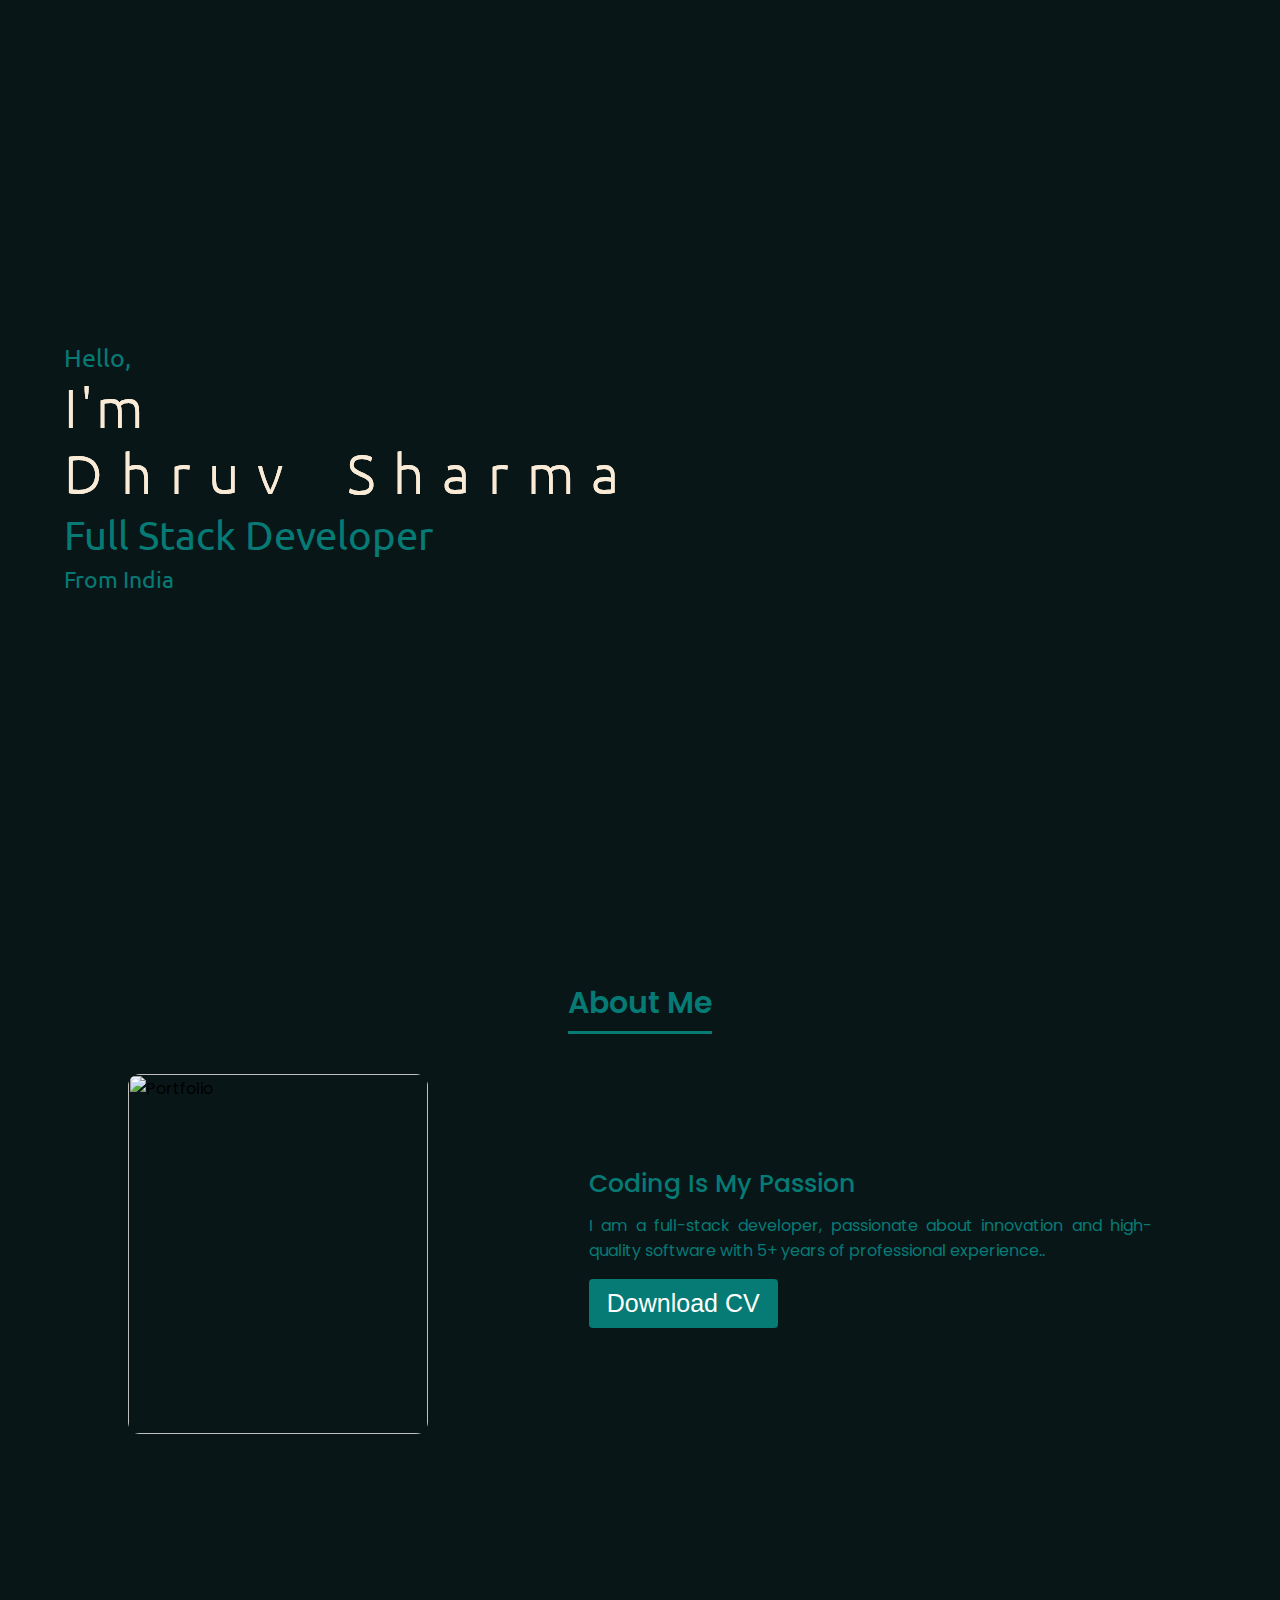
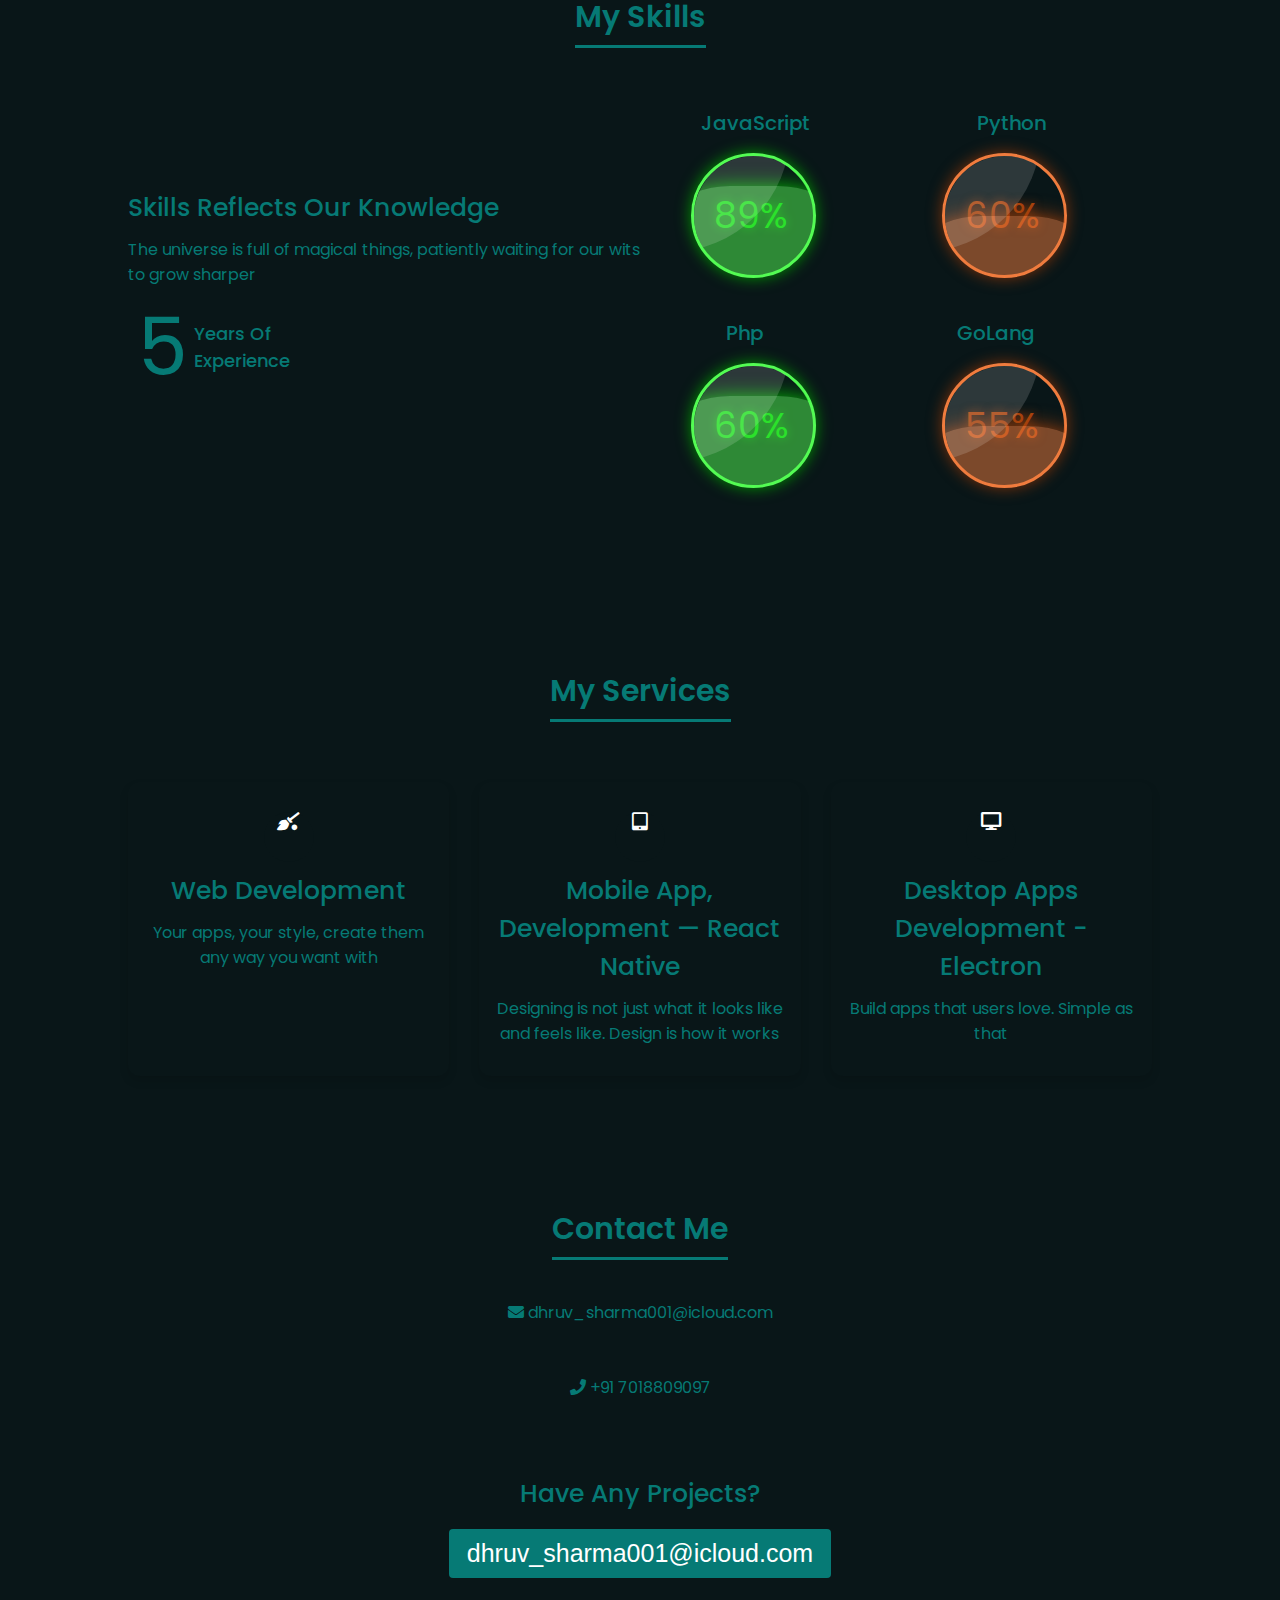
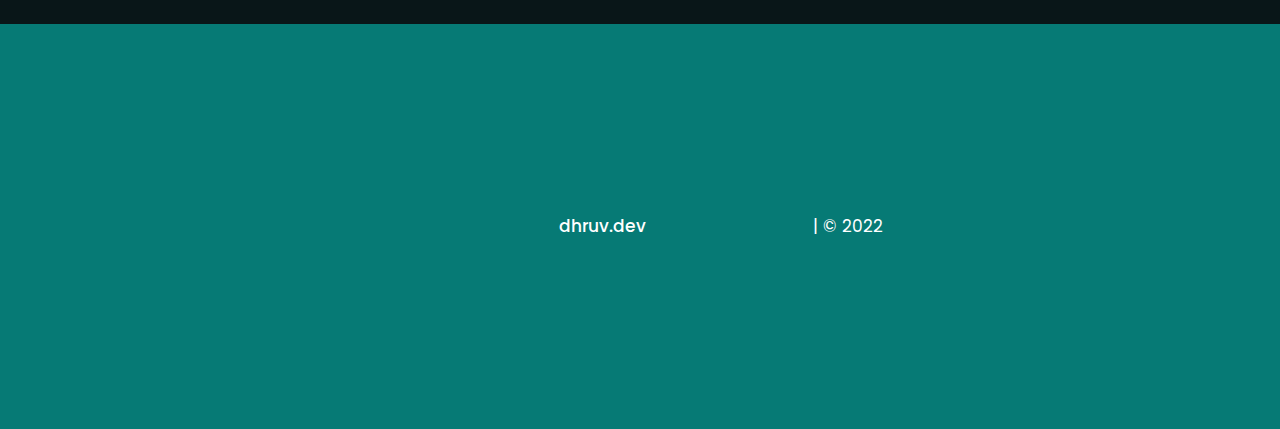
==== index.html @ 63c1a745 "Update index.html" ====
<html lang="en" dir="ltr">
  <head>
    <meta charset="UTF-8">
    <!-- <meta name="viewport" content="width=device-width, initial-scale=1.0"> -->
    <title> Dhruv Sharma | Full Stack Developer  </title>
    <link rel="stylesheet" href="styles.css">
    <!-- Fontawesome CDN Link -->
    <link rel="stylesheet" href="https://cdnjs.cloudflare.com/ajax/libs/font-awesome/5.15.2/css/all.min.css"/>
     <meta name="viewport" content="width=device-width, initial-scale=1.0">
     <script src="https://cdnjs.cloudflare.com/ajax/libs/particlesjs/2.2.3/particles.min.js"></script><link rel="stylesheet" href="https://cdnjs.cloudflare.com/ajax/libs/normalize/5.0.0/normalize.min.css">
   </head>
<body>
  <canvas class="background"></canvas>
  <!-- Move to up bottom -->
  <div class="scroll-button">
    <a href="#home"><i class="fas fa-arrow-up"></i></a>
  </div>
  
  <!-- navigation menu -->
  <!-- <nav>
    <div class="navbar">
      <div class="logo"><a href="#">Portfolio</a></div>
      <ul class="menu">
        <li class= "li"><a href="#home">Home</a></li>
        <li class= "li"><a href="#about">About</a></li>
        <li class= "li"><a href="#skills">Skills</a></li>
        <li class= "li"><a href="#services">Services</a></li>
        <li class= "li"><a href="#contact">Contact</a></li>
        <div class="cancel-btn">
          <i class="fas fa-times"></i>
        </div>
      </ul>
      <div class="media-icons">
        <a href="https://www.linkedin.com/in/"><i class="fab fa-linkedin"></i></a>
        <a href="https://github.com/dhruvsharma001/"><i class="fab fa-github"></i></a>
        <a href="https://www.facebook.com/"><i class="fab fa-facebook-f"></i></a>
        <a href="https://twitter.com"><i class="fab fa-twitter"></i></a>
        <a href="https://www.instagram.com/"><i class="fab fa-instagram"></i></a>
        
      </div>
    </div>
    <div class="menu-btn">
      <i class="fas fa-bars"></i>
    </div>
  </nav> -->

  <!-- Home Section Start -->
  <section class="home" id="home">
    <div class="home-content">
      <div class="text">
        
        <div class="text-one">Hello,</div>
        <div class="text-two">          
          <h3 class="span loader">
          <span class='m'>I'm</span>&nbsp;<br>
          <span class='m'>D</span>
          <span class='m'>h</span>
          <span class='m'>r</span>
          <span class='m'>u</span>
          <span class='m'>v</span>&nbsp;
          <span class='m'>  </span>&nbsp;
          <span class='m'>S</span>
          <span class='m'>h</span>
          <span class='m'>a</span>
          <span class='m'>r</span>
          <span class='m'>m</span>
          <span class='m'>a</span>
          </h3>
        </div>
        <div class="text-three">Full Stack Developer</div>
        <div class="text-four">From India</div>
      </div>
      <!-- <div class="button">
        <button>Hire Me</button>
      </div> -->
    </div>
  </section>

  <!-- About Section Start -->
  <section class="about" id="about">
    <div class="content">
      <div class="title"><span>About Me</span></div>
      <div class="about-details">
        <div class="left">
          <img src="https://avatars.githubusercontent.com/u/32308711?v=4" alt="Portfolio">
        </div>
        <div class="right">
          <div class="topic">Coding Is My Passion</div>
          <p>I am a full-stack developer, passionate about innovation and high-quality software with 5+ years of professional experience..</p>
          <div class="button">
            <button onclick="window.open('images/ananthu.pdf')">Download CV</button>
          </div>
        </div>
      </div>
    </div>
  </section>

  <!-- My Skill Section Start -->
  <section class="skills" id="skills">
    <div class="content">
      <div class="title"><span>My Skills</span></div>
      <div class="skills-details">
        <div class="text">
          <div class="topic">Skills Reflects Our Knowledge</div>
          <p>The universe is full of magical things, patiently waiting for our wits to grow sharper</p>
          <div class="experience">
            <div class="num">5</div>
            <div class="exp">Years Of <br> Experience</div>
          </div>
        </div>
        <div class="boxes">
          <div class="box">
            <div class="topic">&nbsp;&nbsp;JavaScript</div>
              <div class="green">
                <div class="progress">
                  <div class="inner">
                    <div class="percent"><span>&nbsp;&nbsp;89</span>%</div>
                    <div class="water"></div>
                    <div class="glare"></div>
                  </div>
                </div>
              </div>
          </div>
          <div class="box">
            <div class="topic">&nbsp;&nbsp;&nbsp;&nbsp;&nbsp;&nbsp;&nbsp;Python</div>
            <div class="orange">
              <div class="progress">
                <div class="inner">
                  <div class="percent"><span>&nbsp;&nbsp;60</span>%</div>
                  <div class="water"></div>
                  <div class="glare"></div>
                </div>
              </div>
            </div>
          </div>
          <div class="box">
            <div class="topic">&nbsp;&nbsp;&nbsp;&nbsp;&nbsp;&nbsp;&nbsp;Php</div>
            <div class="green">
              <div class="progress">
                <div class="inner">
                  <div class="percent"><span>&nbsp;&nbsp;60</span>%</div>
                  <div class="water"></div>
                  <div class="glare"></div>
                </div>
              </div>
            </div>
          </div>
          <div class="box">
            <div class="topic">&nbsp;&nbsp;&nbsp;GoLang</div>
            <div class="orange">
              <div class="progress">
                <div class="inner">
                  <div class="percent"><span>&nbsp;&nbsp;55</span>%</div>
                  <div class="water"></div>
                  <div class="glare"></div>
                </div>
              </div>
            </div>
          </div>
        </div>
      </div>
    </div>
  </section>

  <!-- My Services Section Start -->
  <section class="services" id="services">
    <div class="content">
      <div class="title"><span>My Services</span></div>
      <div class="boxes">
        <div class="box">
          <div class="icon">
            <i class="fas fa-quidditch"></i>
          </div>
          <div class="topic">Web Development</div>
          <p>Your apps, your style, create them any way you want with</p>
        </div>
        <div class="box">
          <div class="icon">
            <i class="fas fa-tablet-alt"></i>
          </div>
          <div class="topic">Mobile App, Development — React Native</div>
          <p>Designing is not just what it looks like and feels like. Design is how it works</p>
        </div>
        <div class="box">
          <div class="icon">
            <i class="fas fa-desktop"></i>
          </div>
          <div class="topic">Desktop Apps Development - Electron</div>
          <p>Build apps that users love. Simple as that</p>
        </div>
      </div>
    </div>
  </section>

  <!-- Contact Me Section Start -->
  <section class="contact" id="contact">
    <div class="content">
      <div class="title"><span>Contact Me</span></div>
      <div class="text">
          <div class="media-icons">
            <p><i class="fa fa-envelope"></i> dhruv_sharma001@icloud.com</p>
            <br/>
            <br/>
            <p><i class="fa fa-phone"></i> +91 7018809097</p> 
          </div>
<!--           <div class="media-icons">
            <a href="https://www.linkedin.com/"><i class="fab fa-linkedin"></i></a>&nbsp;&nbsp;
            <a href="https://github.com/dhruvsharma001/"><i class="fab fa-github"></i></a>&nbsp;&nbsp;
            <a href="https://www.facebook.com/"><i class="fab fa-facebook-f"></i></a>&nbsp;&nbsp;
            <a href="https://twitter.com"><i class="fab fa-twitter"></i></a>&nbsp;&nbsp;
            <a href="https://www.instagram.com/"><i class="fab fa-instagram"></i></a>&nbsp;&nbsp;
            
          </div> -->
                <br/>

        <br/>

        <br/>


        <div class="topic">Have Any Projects?</div>
        <div class="button">
          <button>dhruv_sharma001@icloud.com</button>
        </div>
      </div>
    </div>
  </section>

  <!-- Footer Section Start -->
  <footer>
    <div class="text" style=""display:inline; height:20px "">
      <span><a href="https://dhruvsharma001.github.io">dhruv.dev</a> | © 2022</span>
    </div>
  </footer>

   

  <script src='https://cdnjs.cloudflare.com/ajax/libs/jquery/3.6.0/jquery.min.js'></script><script src="script.js"></script>
</body>
</html>
---- styles.css ----
/* Google Font CDN Link */
@import url('https://fonts.googleapis.com/css2?family=Poppins:wght@400;500;600;700&family=Ubuntu:wght@400;500;700&display=swap');
*{
  margin: 0;
  padding: 0;
  box-sizing: border-box;
  text-decoration: none;
  scroll-behavior: smooth;
}
:root{
    --primary-color:#067a75;
    --black-color:#067a75;
    --white-color:#fff;
    --hover-color:#091618;

}
body{
  font-family: 'Ubuntu', sans-serif;
  background-color: #091618;
}
/* Custom Scroll Bar CSS */
::-webkit-scrollbar {
    width: 10px;
}
::-webkit-scrollbar-track {
    background: #f1f1f1;
}
::-webkit-scrollbar-thumb {
    background: var(--primary-color);
    border-radius: 12px;
    transition: all 0.3s ease;
}
::-webkit-scrollbar-thumb:hover {
    background: var(--primary-color);
}

/* navbar styling */
nav{
  position:fixed;
  width:100%;
  padding:20px 0;
  z-index: 999;
  transition: all 0.3s ease;
}
nav.sticky{
  background:var(--primary-color);
  padding:13px 0;
}
nav .navbar{
  width:90%;
  display:flex;
  justify-content: space-between;
  align-items: center;
  margin:auto;
}
nav .navbar .logo a{
  font-weight: 500;
  font-size: 35px;
  color:var(--primary-color);
}

nav.sticky .navbar .logo a{
  color:var(--white-color);
}

nav .navbar .menu{
  display:flex;
  position:relative;
}
nav .navbar .menu li{
  list-style: none;
  margin:0 8px;
}
nav .navbar .menu a{
  font-size: 18px;
  font-weight: 500;
  color:var(--black-color);
  padding:6px 0;
  transition: all 0.4s ease;
}
.navbar .menu a:hover{
  color:var(--primary-color);
}
nav.sticky .menu a{
  color:var(--white-color);
}
nav.sticky .menu a:hover{
  color:var(--hover-color);
}
.navbar .media-icons a{
  color:var(--primary-color);
  font-size: 18px;
  margin:0 6px;
}
nav.sticky .media-icons a{
  color:var(--white-color);
}

/* side navigation Menu Button CSS */
nav .menu-btn,
.navbar .menu .cancel-btn{
  position:absolute;
  color:var(--white-color);
  right:30px;
  top:20px;
  font-size: 20px;
  cursor: pointer;
  transition: all 0.3s ease;
  display: none;
}
nav .menu-btn{
  color:var(--primary-color);
}
nav.sticky .menu-btn{
  color:var(--white-color);
}
.navbar .menu .menu-btn{
  color:var(--white-color);
}

/* home section styling */
.home{
  height:100vh;
  width:100%;
  background:url("images/portfolio-man.jpg") no-repeat;
  background-size: cover;
  background-position: center center;
  background-attachment: fixed;
}
.home .home-content{
  width:90%;
  height:100%;
  margin:auto;
  display:flex;
  flex-direction: column;
  justify-content: center;
}
.home .text-one{
  font-size:25px;
  color:var(--black-color);
}
.home .text-three{
  font-size: 40px;
  margin:5px 0;
  color:var(--primary-color);
}
.home .text-four{
  font-size: 23px;
  margin:5px 0;
  color:var(--black-color);
}
.home .button{
  margin:14px 0;
}
p {
  color:var(--primary-color);
}
.home .button button{
  outline:none;
  padding:8px 16px;
  border-radius: 6px;
  font-size: 25px;
  font-weight: 400;
  background:var(--primary-color);
  color:var(--white-color);
  cursor:pointer;
  border:2px solid transparent;
  transition: all 0.4s ease;
}
.home .button button:hover{
  border-color:var(--primary-color);
  background-color: var(--white-color);
  color:var(--primary-color);
}

/* About Section Styling */
section{
  padding-top:40px;
}
section .content{
  width:80%;
  margin:40px auto;
  font-family: 'Poppins', sans-serif;
}
section .title{
  display:flex;
  justify-content: center;
  margin-bottom: 40px;
}
section .title span{
  color:var(--black-color);
  font-size: 30px;
  font-weight: 600;
  position:relative;
  padding-bottom:8px;
}
section .title span::before{
  content:'';
  position:absolute;
  height:3px;
  width:100%;
  background:var(--primary-color);
  left:0;
  bottom:0;
}
section .title span::after{
  bottom:-7px;
  width:70%;
  left:50%;
  transform:translateX(-50%);
}
.about .about-details{
  display:flex;
  justify-content:space-between;
  align-items: center;
  background-color: #091618;
}
.about .about-details .left{
  width:45%;
}
.about .left img{
  height:360px;
  width:300px;
  object-fit: cover;
  border-radius: 12px;
}
.about .about-details .right{
  width:55%;
}
section .topic{
  color:var(--black-color);
  font-size:25px;
  font-weight: 500;
  margin-bottom: 10px;
}
.about-details .right p{
  text-align: justify;
  color:var(--black-color);
}
section .button{
  margin:16px 0;
}
section .button button{
  outline:none;
  padding:8px 16px;
  border-radius: 4px;
  font-size: 25px;
  font-weight: 400;
  background: var(--primary-color);
  color:var(--white-color);
  border:2px solid transparent;
  cursor: pointer;
  transition: all 0.4s ease;
}
section .button button:hover{
  border-color:var(--primary-color);
  background-color: var(--white-color);
  color:var(--primary-color);
}

/* My Skills CSS */
.skills{
  background-color: #091618;
}
.skills .content{
  padding:40px 0;
}
.skills .skills-details{
  display:flex;
  justify-content: space-between;
  align-items: center;
}
.skills-details .text{
  width:50%;
}
.skills-details p{
  color:var(--black-color);
  text-align: justify;
}
.skills .skills-details .experience{
  display:flex;
  align-items: center;
  margin:0 10px;
}
.skills-details .experience .num{
  color:var(--black-color);
  font-size: 80px;
}
.skills-details .experience .exp{
  color:var(--black-color);
  margin-left: 20px;
  font-size: 18px;
  font-weight: 500;
  margin:0 6px;
}
.skills-details .boxes{
  width:45%;
  display:flex;
  flex-wrap: wrap;
  justify-content:space-between;
}
.skills-details .box{
  width:calc(100% / 2 - 20px);
  margin:20px 0;
}
.skills-details .boxes .topic{
  font-size: 20px;
  color:var(--primary-color);
}
.skills-details .boxes .per{
  font-size: 60px;
  color:var(--primary-color);
}

/* My Services CSS */
.services .boxes{
   display:flex; 
   flex-wrap: wrap;
   justify-content:space-between;
}
.services .boxes .box{
  margin:20px 0;
  width:calc(100% / 3 - 20px);
  text-align: center;
  border-radius: 12px;
  padding:30px 10px;
  box-shadow: 0 5px 10px rgba(0,0,0,0.12);
  cursor:default;
  transition: all 0.4s ease;
}
.services .boxes .box:hover{
  background: var(--primary-color);
  color:var(--white-color);
}
.services .boxes .box .icon{
  height:50px;
  width:50px;
  background-color: #091618;
  border-radius: 50%;
  text-align: center;
  line-height: 50px;
  font-size: 18px;
  color:var(--white-color);
  margin:0 auto 10px auto;
  transition: all 0.4s ease;
}
.boxes .box:hover .icon{
  background:var(--white-color);
  color:var(--primary-color);
}
.services .boxes .box:hover .topic,
.services .boxes .box:hover p{
  color:var(--white-color);
  transition: all 0.4s ease;
}

/* Contact Me CSS */
.contact{
  background-color: #091618;
}
.contact .content{
  margin:0 auto;
  padding:30px 0;
}

.contact .text{
  width:80%;
  text-align: center;
  margin:auto;
}

/* Footer CSS */
footer{
  background:var(--primary-color);
  padding:15px 0;
  text-align: center;
  font-family: 'Poppins', sans-serif;
}
footer .text span{
  font-size: 17px;
  font-weight: 400;
  color:var(--white-color);
}
footer .text span a{
  font-weight: 500;
  color:var(--white-color);
}
footer .text span a:hover{
  text-decoration: underline;
}
/* Scroll To Top Button CSS */
.scroll-button a{
  position:fixed;
  bottom:20px;
  right:20px;
  color:var(--white-color);
  background:var(--primary-color);
  padding:10px 12px;
  font-size: 18px;
  border-radius: 6px;
  box-shadow: rgba(0,0,0,0.15);
  display:none;
}

/* Responsive Media Queries */
@media (max-width:1190px){
  section .content{
    width:85%;
  }
}
@media (max-width:1000px){
  .about .about-details{
    justify-content: center;
    flex-direction: column;
  }
  .about .about-details .left{
    display: flex;
    justify-content:center;
    width:100%;
  }
  .about .about-details .right{
    width:90%;
    margin:40px 0;
  }
  .services .boxes .box{
    margin:20px 0;
    width:calc(100% / 2 - 20px);
  }
}
@media (max-width:900px){
  .about .left img{
    height:350px;
    width:350px;
  }
}
@media (max-width:750px){
   nav .navbar{
     width:90%;
   }
   nav .navbar .menu{
     position:fixed;
     left:-100%;
     top:0;
     background:var(--primary-color);
     height:100vh;
     max-width: 400px;
     width:100%;
     padding-top:60px;
     flex-direction: column;
     align-items:center;
     transition: all 0.5s ease;
   }
   .navbar.active .menu{
     left:0;
   }
   nav .navbar .menu a{
     font-size:23px;
     display:block;
     color:var(--white-color);
     margin:10px 0;
   }
   nav.sticky .menu a:hover{
     color:var(--primary-color);
   }
   nav .navbar .media-icons{
     display:none;
   }
   nav .menu-btn,
   .navbar .menu .cancel-btn{
     display:block;
   }

   .home .text-two{
     font-size: 65px;
   }
   .home .text-three{
    font-size: 35px;
  }

  .skills .skills-details{
    align-items: center;
    justify-content: center;
    flex-direction: column;
  }
  .skills-details .text{
    width:100%;
    margin-bottom:50px;
  }
  .skills-details .boxes{
    justify-content:center;
    align-items: center;
    width:100%;
  }

  .services .boxes .box{
    margin:20px 0; 
    width:100%;
  }

  .contact .text{
    width:100%;
  }
}

@media (max-width:500px){
  .home .text-two{
    font-size: 55px;
  }
  .home .text-three{
    font-size: 33px;
  }

  .skills-details .boxes .per{
    font-size: 50px;
    color:var(--primary-color);
  }
}

a {
    line-height:3em;
    display: inline-block;
    text-decoration: none;
    padding:120;
    margin: 42;
}
.media-icons a{
  color:var(--primary-color);
  font-size: 18px;
  margin:0 6px;
}  
.span {
  font-size: 55px;
  letter-spacing: 0.15rem;
  font-family: 'Ubuntu', sans-serif;
  font-weight: 200;
  color: #faebd7;
  z-index: 4;
}
span:hover {
  color: #ff0266;
  font-weight: 300;
  font-size: 65px;
}   
.loader span {
  color: #faebd7;
  text-shadow: 0 0 0 #faebd7;
  -webkit-animation: loading 1s ease-in-out infinite alternate;
}

@-webkit-keyframes loading {
  to {
    text-shadow: 20px 0 70px #ff0266;
    color: #ff0266;
  }
}
.loader span:nth-child(2) {
  -webkit-animation-delay: 0.1s;
}
.loader span:nth-child(3) {
  -webkit-animation-delay: 0.2s;
}
.loader span:nth-child(4) {
  -webkit-animation-delay: 0.3s;
}
.loader span:nth-child(5) {
  -webkit-animation-delay: 0.4s;
}
.loader span:nth-child(6) {
  -webkit-animation-delay: 0.5s;
}
.loader span:nth-child(7) {
  -webkit-animation-delay: 0.6s;
}
.loader span:nth-child(8) {
  -webkit-animation-delay: 0.7s;
}
.loader span:nth-child(9) {
  -webkit-animation-delay: 0.8s;
}

.loader span:nth-child(10) {
  -webkit-animation-delay: 0.9s;
}
.loader span:nth-child(11) {
  -webkit-animation-delay: 1s;
}
.loader span:nth-child(12) {
  -webkit-animation-delay: 1.1s;
}
.loader span:nth-child(13) {
  -webkit-animation-delay: 1.2s;
}
.loader span:nth-child(14) {
  -webkit-animation-delay: 1.3s;
}
.loader span:nth-child(15) {
  -webkit-animation-delay: 1.4s;
}
.loader span:nth-child(16) {
  -webkit-animation-delay: 1.5s;
}
.loader span:nth-child(17) {
  -webkit-animation-delay: 1.6s;
}
.loader span:nth-child(18) {
  -webkit-animation-delay: 1.7s;
}
.loader span:nth-child(19) {
  -webkit-animation-delay: 1.8s;
}
.loader span:nth-child(20) {
  -webkit-animation-delay: 1.9s;
}
.loader span:nth-child(21) {
  -webkit-animation-delay: 2s;
}
.loader span:nth-child(22) {
  -webkit-animation-delay: 2.1s;
} 
.background {
  position: absolute;
  height: 75%;
  top: 4;
  bottom: 0;
  left: 0;
  right: 0;
  z-index: 4;
  opacity: .5;
}

/* new style */

.green {
  margin-top: 15px;
}
.green .progress,
.red .progress,
.orange .progress {
  position: relative;
  border-radius: 50%;
}
.green .progress,
.red .progress,
.orange .progress {
  width: 125px;
  height: 125px;
}
.green .progress {
  border: 3px solid #53fc53;
}
.green .progress {
  box-shadow: 0 0 15px #029502;
}
.green .progress,
.red .progress,
.orange .progress {
  transition: all 1s ease;
}
.green .progress .inner,
.red .progress .inner,
.orange .progress .inner {
  position: absolute;
  overflow: hidden;
  z-index: 2;
  border-radius: 50%;
}
.green .progress .inner,
.red .progress .inner,
.orange .progress .inner {
  width: 120px;
  height: 120px;
}
/* .green .progress .inner,
.red .progress .inner,
.orange .progress .inner {
  border: .3px solid #1a1a1a;
} */
.green .progress .inner,
.red .progress .inner,
.orange .progress .inner {
  transition: all 1s ease;
}
.green .progress .inner .water,
.red .progress .inner .water,
.orange .progress .inner .water {
  position: absolute;
  z-index: 1;
  width: 200%;
  height: 200%;
  left: -50%;
  border-radius: 40%;
  -webkit-animation-iteration-count: infinite;
  animation-iteration-count: infinite;
  -webkit-animation-timing-function: linear;
  animation-timing-function: linear;
  -webkit-animation-name: spin;
  animation-name: spin;
}
.green .progress .inner .water {
  top: 25%;
}
.green .progress .inner .water {
  background: rgba(83,252,83,0.5);
}
.green .progress .inner .water,
.red .progress .inner .water,
.orange .progress .inner .water {
  transition: all 1s ease;
}
.green .progress .inner .water,
.red .progress .inner .water,
.orange .progress .inner .water {
  -webkit-animation-duration: 10s;
  animation-duration: 10s;
}
.green .progress .inner .water {
  box-shadow: 0 0 20px #03bc03;
}
.green .progress .inner .glare,
.red .progress .inner .glare,
.orange .progress .inner .glare {
  position: absolute;
  top: -120%;
  left: -120%;
  z-index: 5;
  width: 200%;
  height: 200%;
  transform: rotate(45deg);
  border-radius: 50%;
}
.green .progress .inner .glare,
.red .progress .inner .glare,
.orange .progress .inner .glare {
  background-color: rgba(255,255,255,0.15);
}
.green .progress .inner .glare,
.red .progress .inner .glare,
.orange .progress .inner .glare {
  transition: all 1s ease;
}
.green .progress .inner .percent,
.red .progress .inner .percent,
.orange .progress .inner .percent {
  position: absolute;
  top: 0;
  left: 0;
  width: 50%;
  height: 50%;
  text-align: center;
}
.green .progress .inner .percent,
.red .progress .inner .percent,
.orange .progress .inner .percent {
  line-height: 120px;
  font-size: 36.3076923076923px;
}
.green .progress .inner .percent {
  color: #03c603;
}
.green .progress .inner .percent {
  text-shadow: 0 0 10px #029502;
}
.green .progress .inner .percent,
.red .progress .inner .percent,
.orange .progress .inner .percent {
  transition: all 1s ease;
}
.red {
  margin-top: 15px;
}
.red .progress {
  border: 5px solid #ed3b3b;
}
.red .progress {
  box-shadow: 0 0 20px #7a0b0b;
}
.red .progress .inner .water {
  top: 75%;
}
.red .progress .inner .water {
  background: rgba(237,59,59,0.5);
}
.red .progress .inner .water {
  box-shadow: 0 0 20px #9b0e0e;
}
.red .progress .inner .percent {
  color: #a30f0f;
}
.red .progress .inner .percent {
  text-shadow: 0 0 10px #7a0b0b;
}
.orange {
  margin-top: 15px;
}
.orange .progress {
  border: 3px solid #f07c3e;
}
.orange .progress {
  box-shadow: 0 0 15px #7e320a;
}
.orange .progress .inner .water {
  top: 50%;
}
.orange .progress .inner .water {
  background: rgba(240,124,62,0.5);
}
.orange .progress .inner .water {
  box-shadow: 0 0 20px #a0400c;
}
.orange .progress .inner .percent {
  color: #a8430d;
}
.orange .progress .inner .percent {
  text-shadow: 0 0 10px #7e320a;
}

@-webkit-keyframes spin {
  from {
    transform: rotate(0deg);
  }
  to {
    transform: rotate(360deg);
  }
}
@keyframes spin {
  from {
    transform: rotate(0deg);
  }
  to {
    transform: rotate(360deg);
  }
}
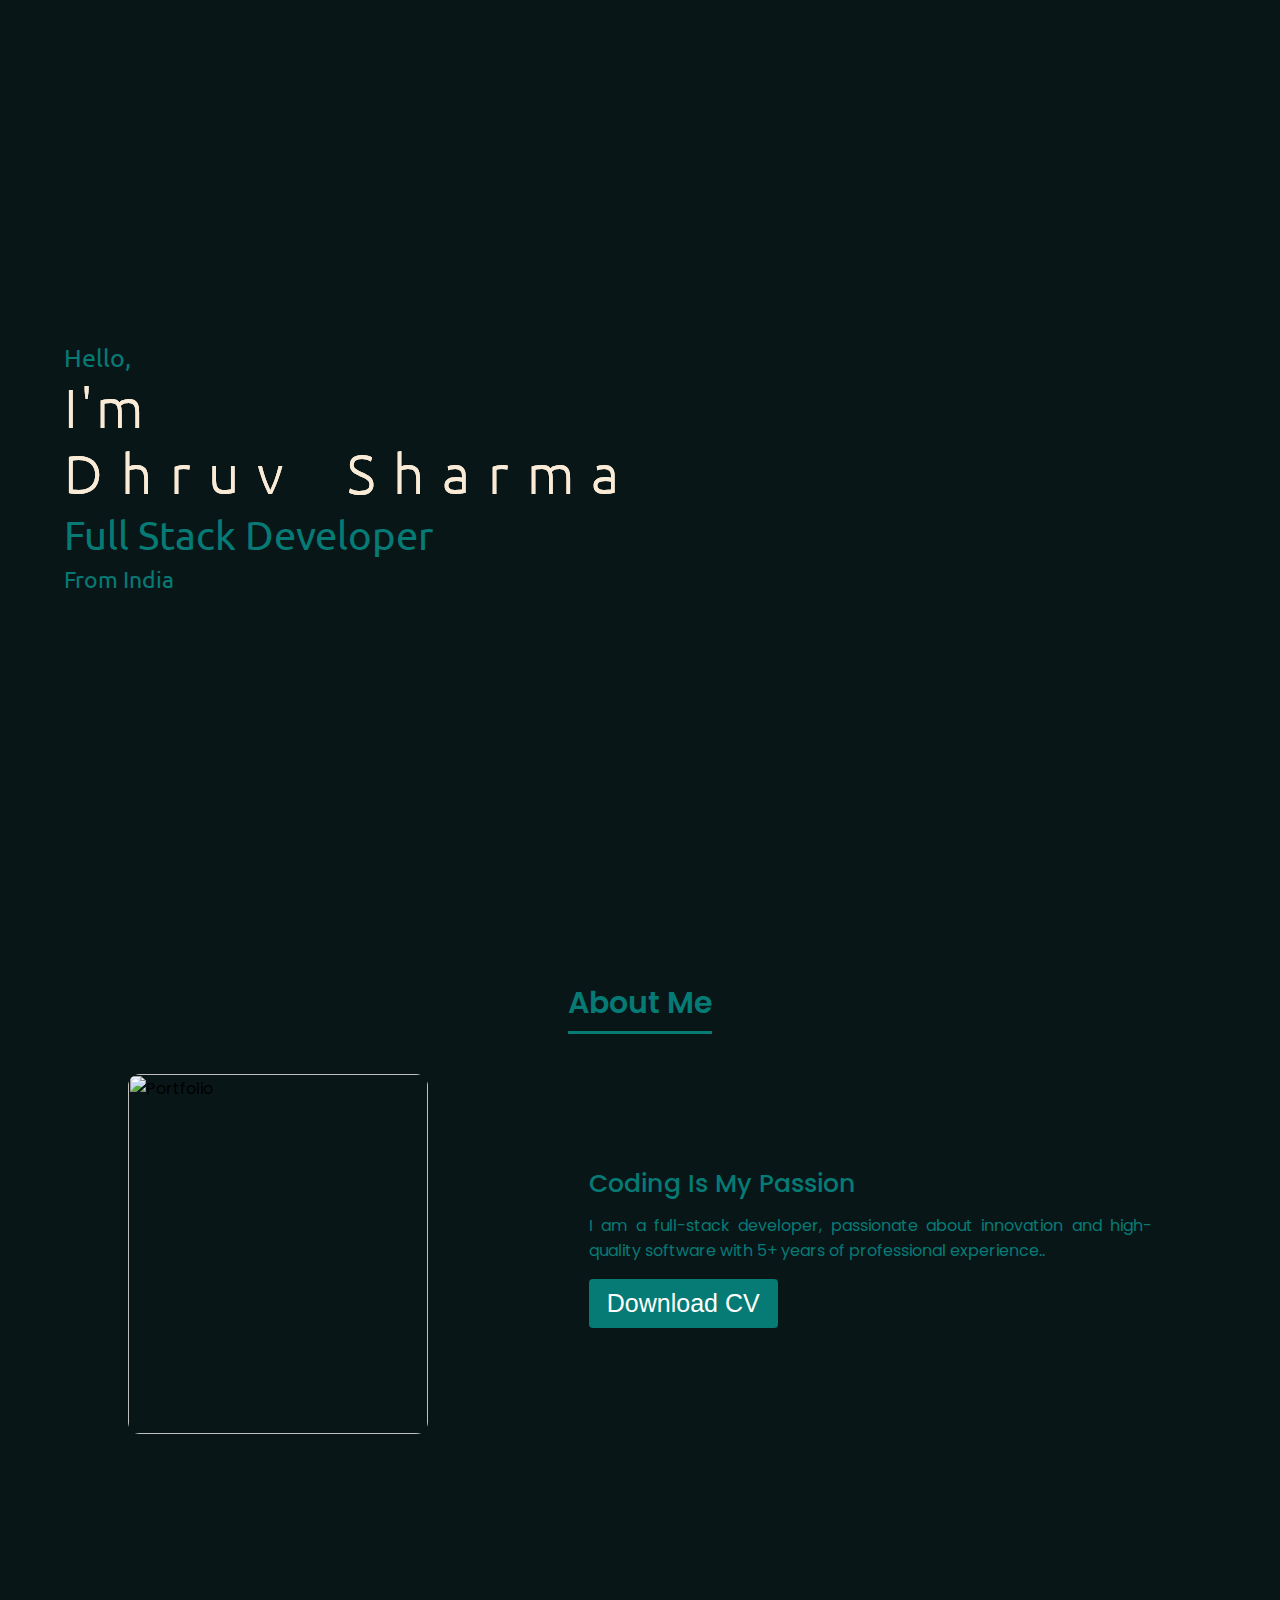
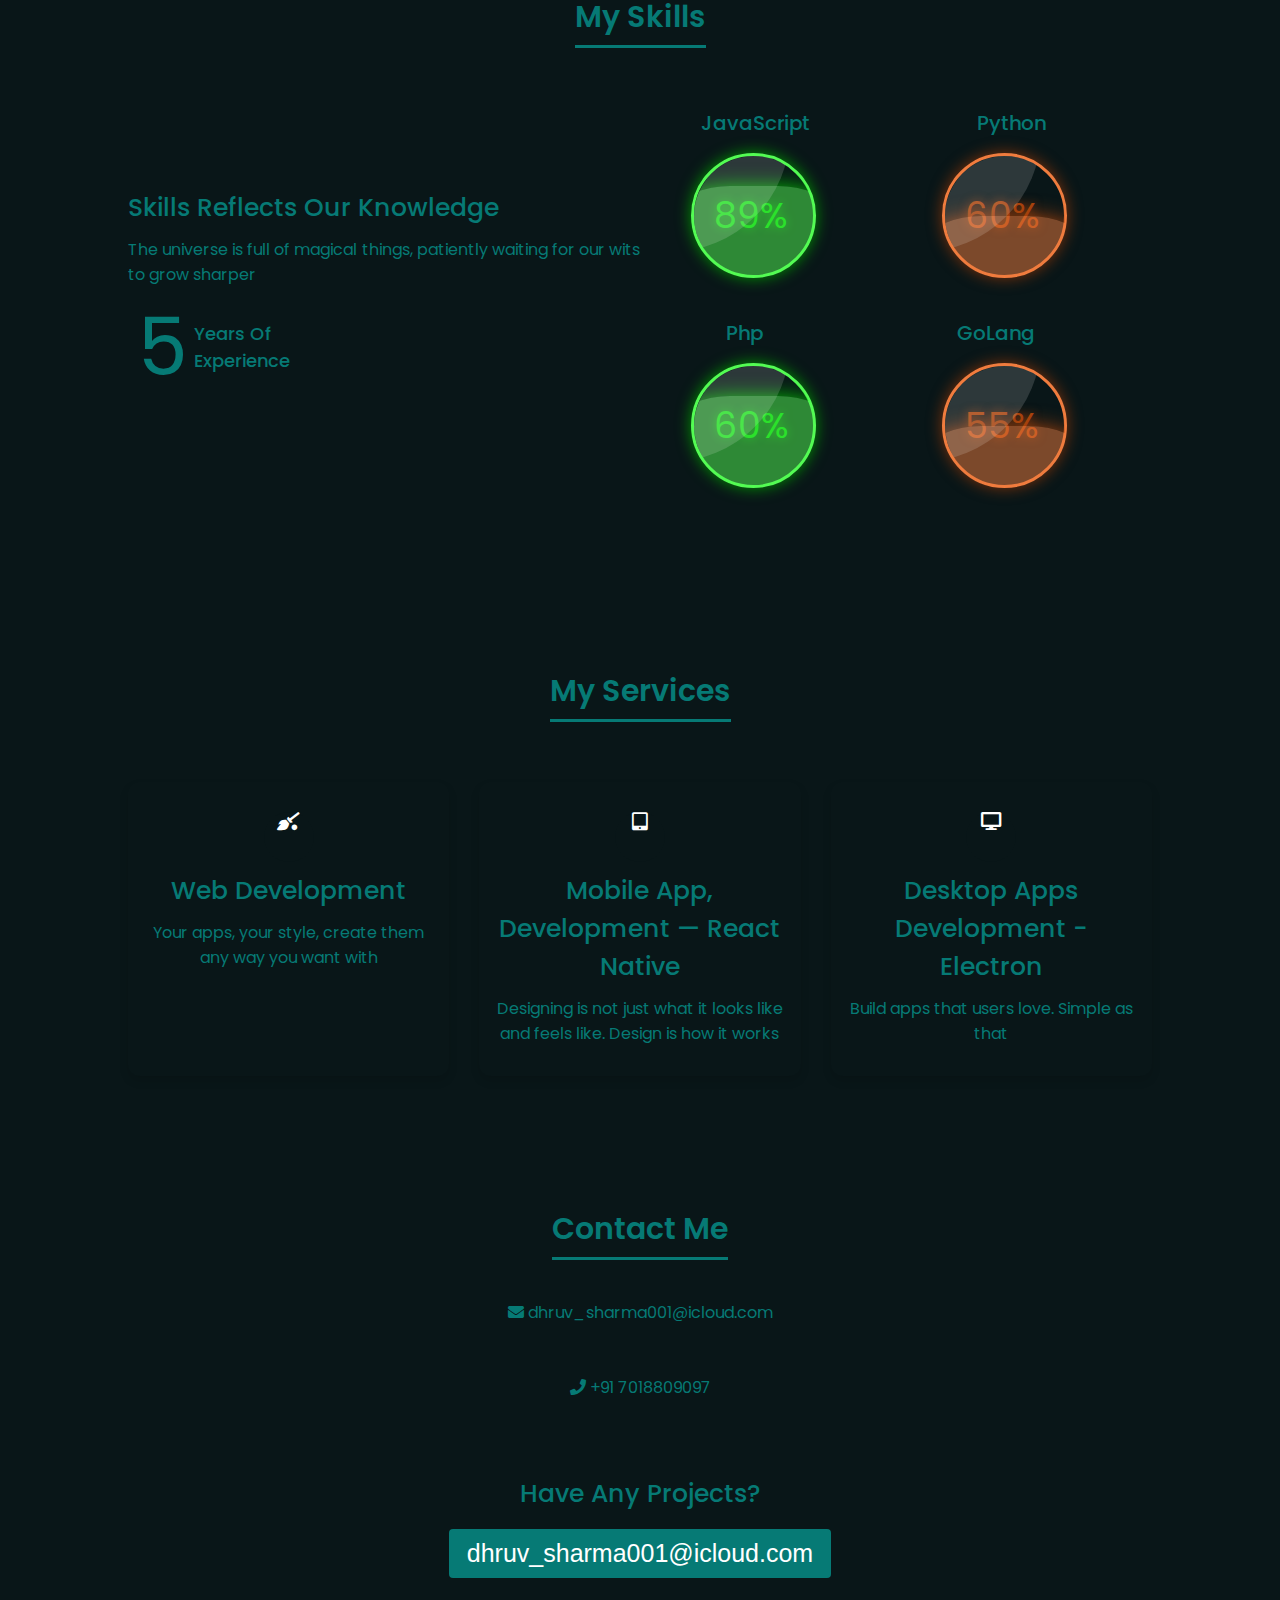
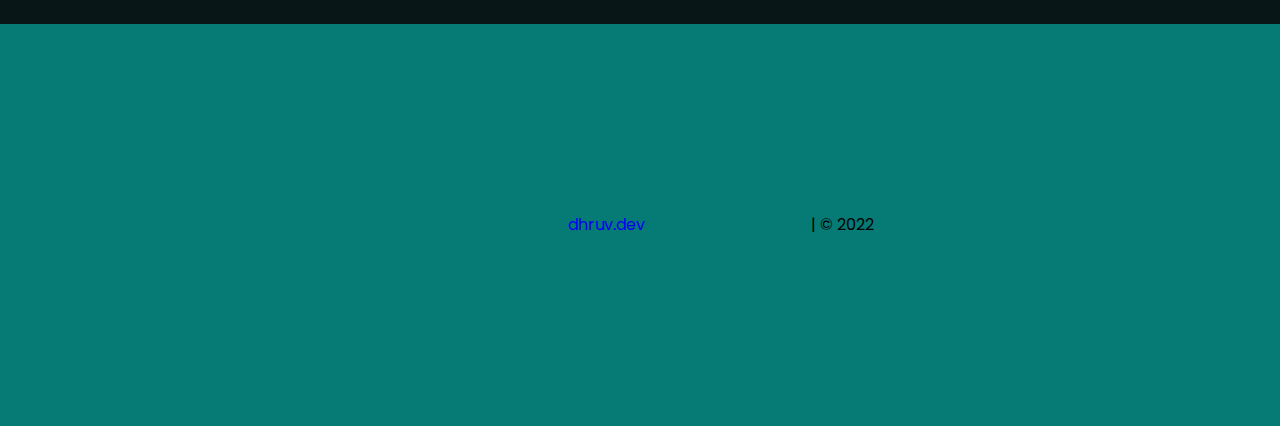
==== commit 2ea3801d: "Update index.html" ====
--- a/index.html
+++ b/index.html
@@ -227,9 +227,9 @@
   </section>
 
   <!-- Footer Section Start -->
-  <footer>
-    <div class="text" style=""display:inline; height:20px "">
-      <span><a href="https://dhruvsharma001.github.io">dhruv.dev</a> | © 2022</span>
+  <footer >
+    <div class="text">
+      <ul><a href="https://dhruvsharma001.github.io">dhruv.dev</a> | © 2022</ul>
     </div>
   </footer>
 
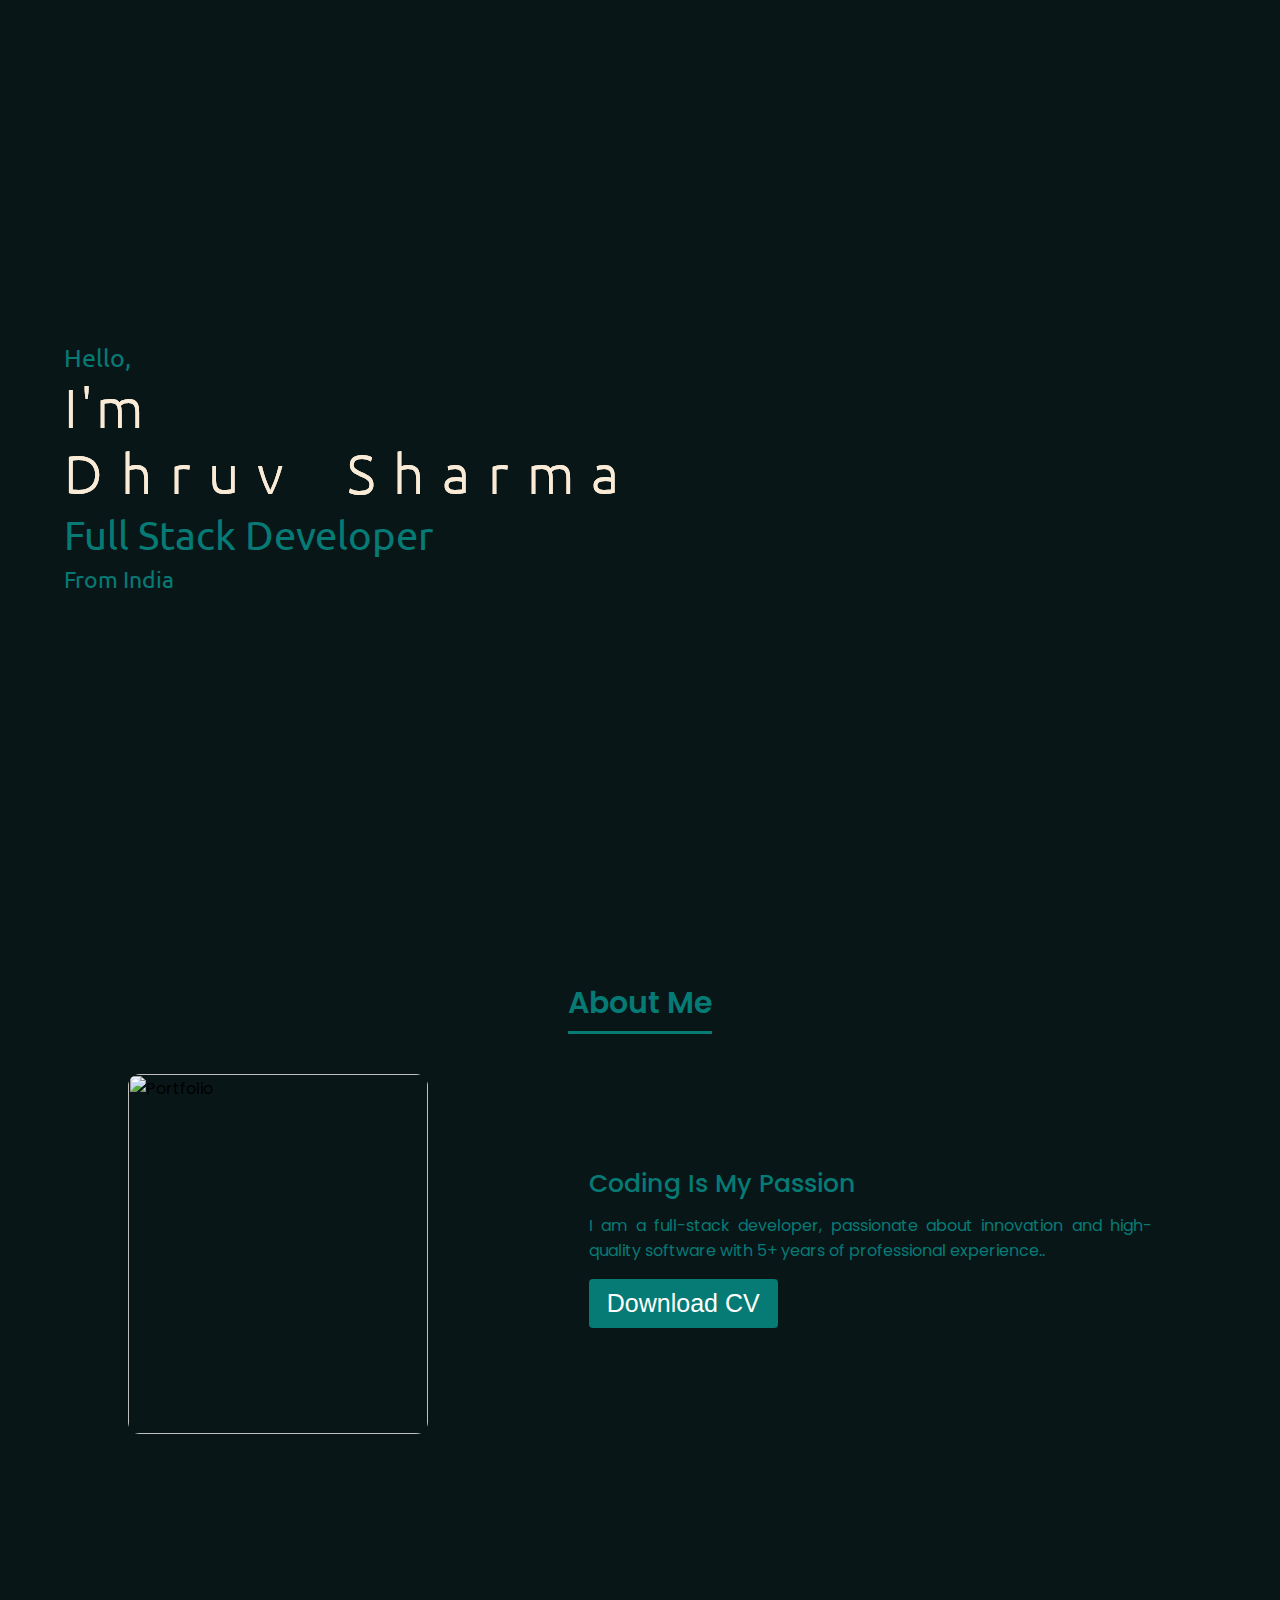
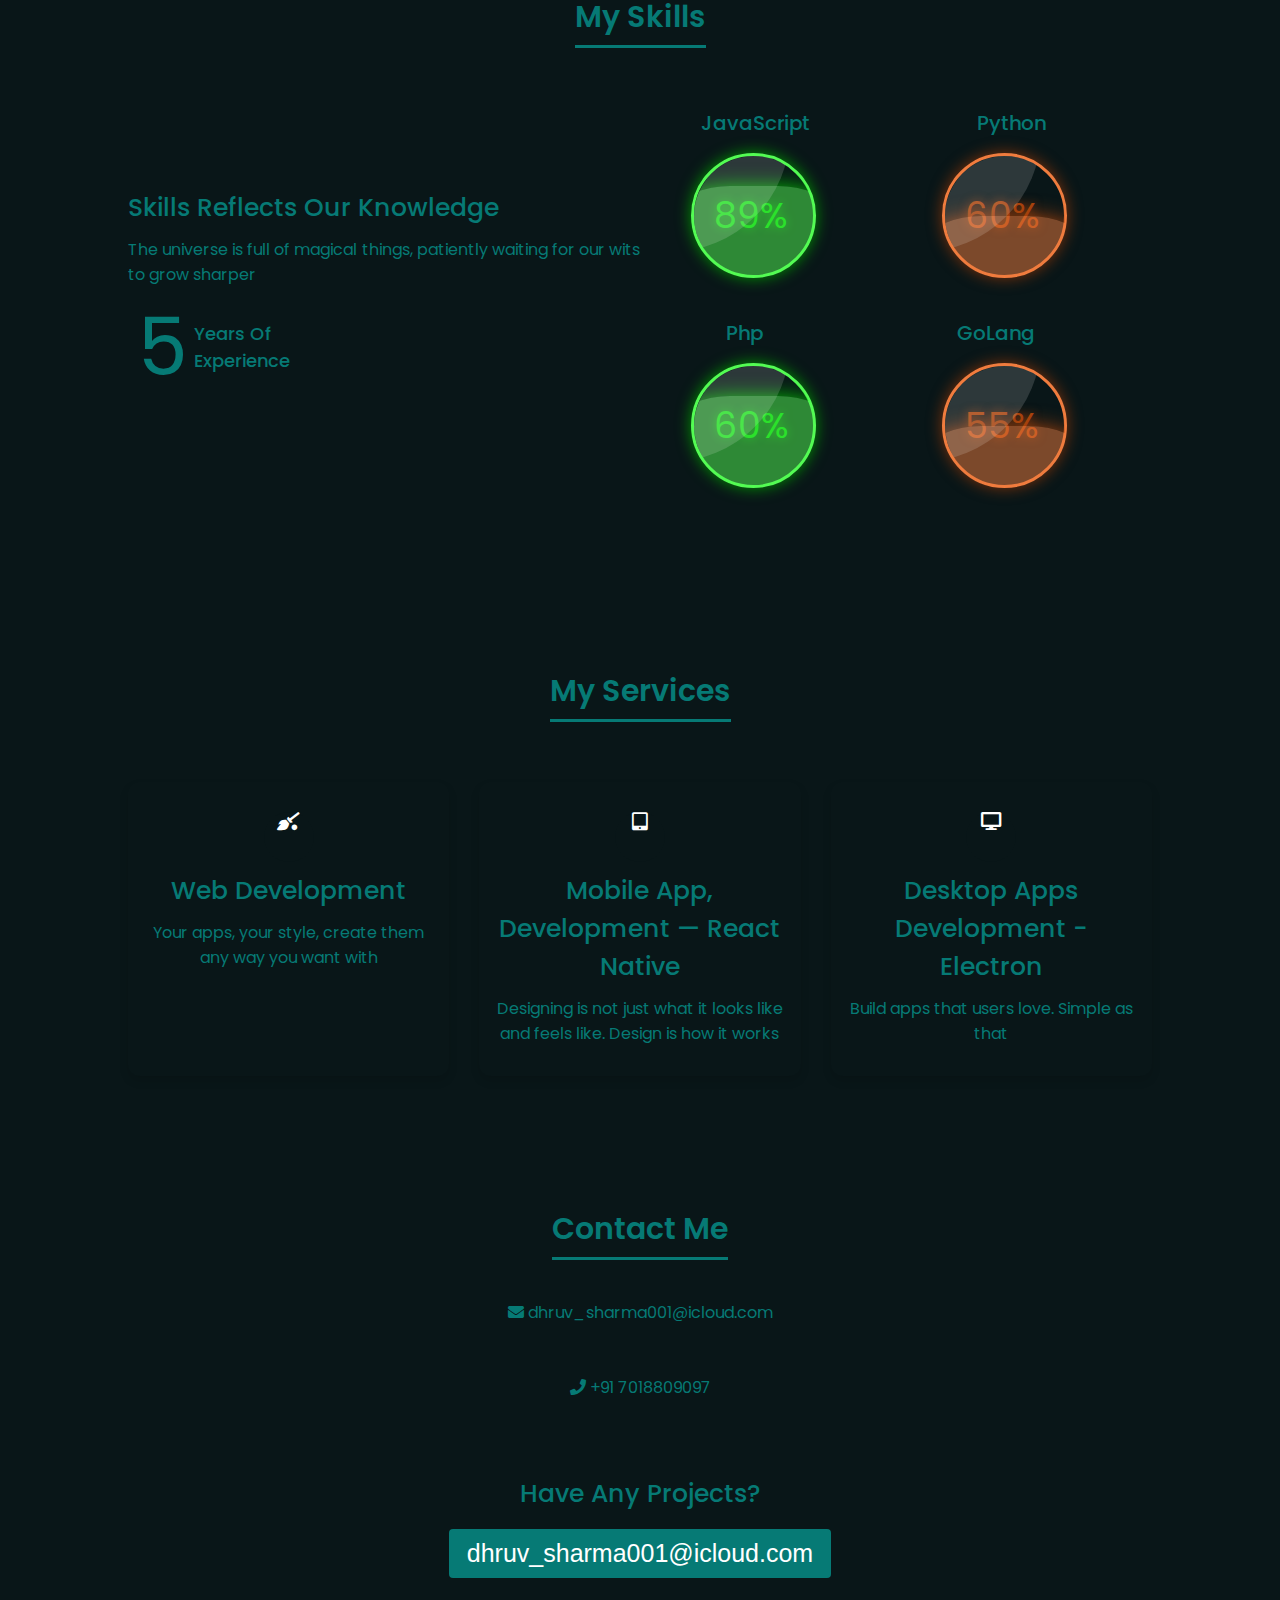
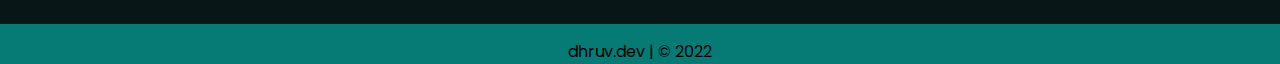
==== commit 5f1f25d7: "Update index.html" ====
--- a/index.html
+++ b/index.html
@@ -227,10 +227,9 @@
   </section>
 
   <!-- Footer Section Start -->
-  <footer >
-    <div class="text">
-      <ul><a href="https://dhruvsharma001.github.io">dhruv.dev</a> | © 2022</ul>
-    </div>
+  <footer style="height: 40px">
+      dhruv.dev | © 2022
+    
   </footer>
 
    
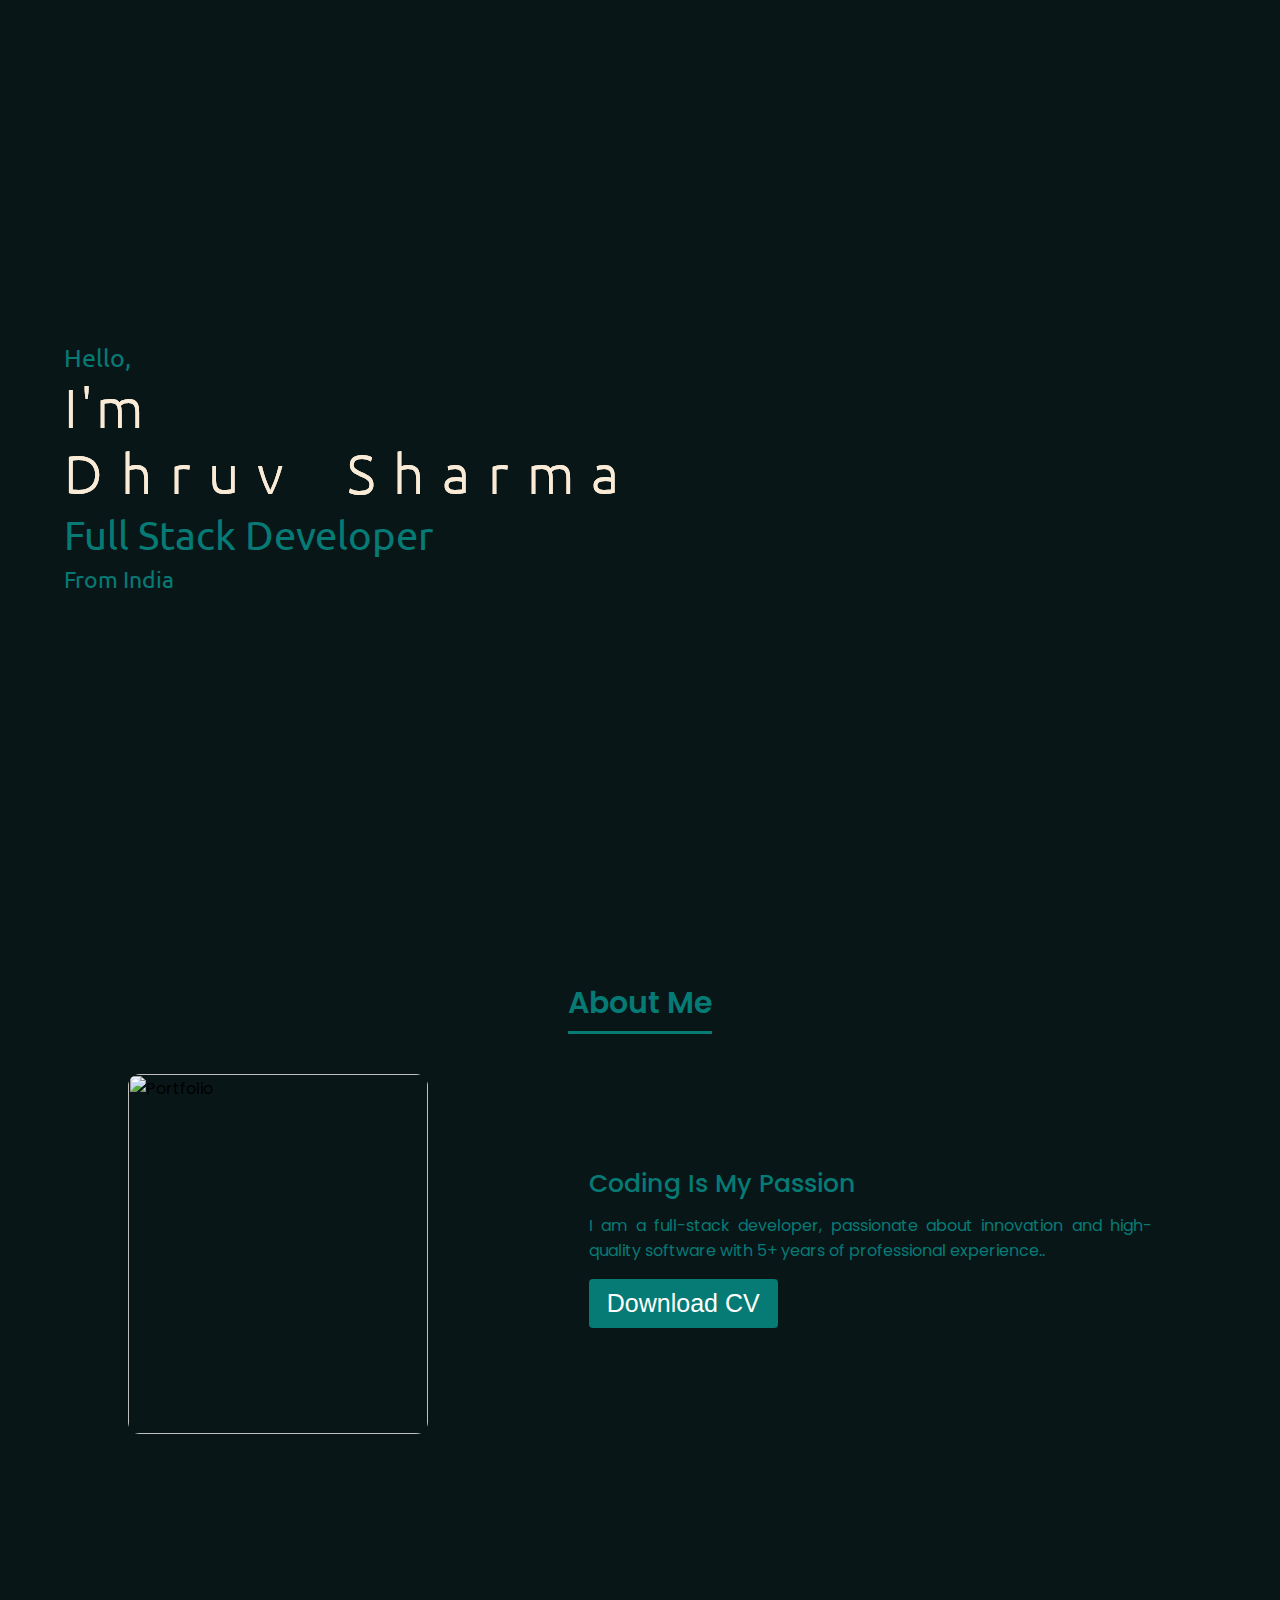
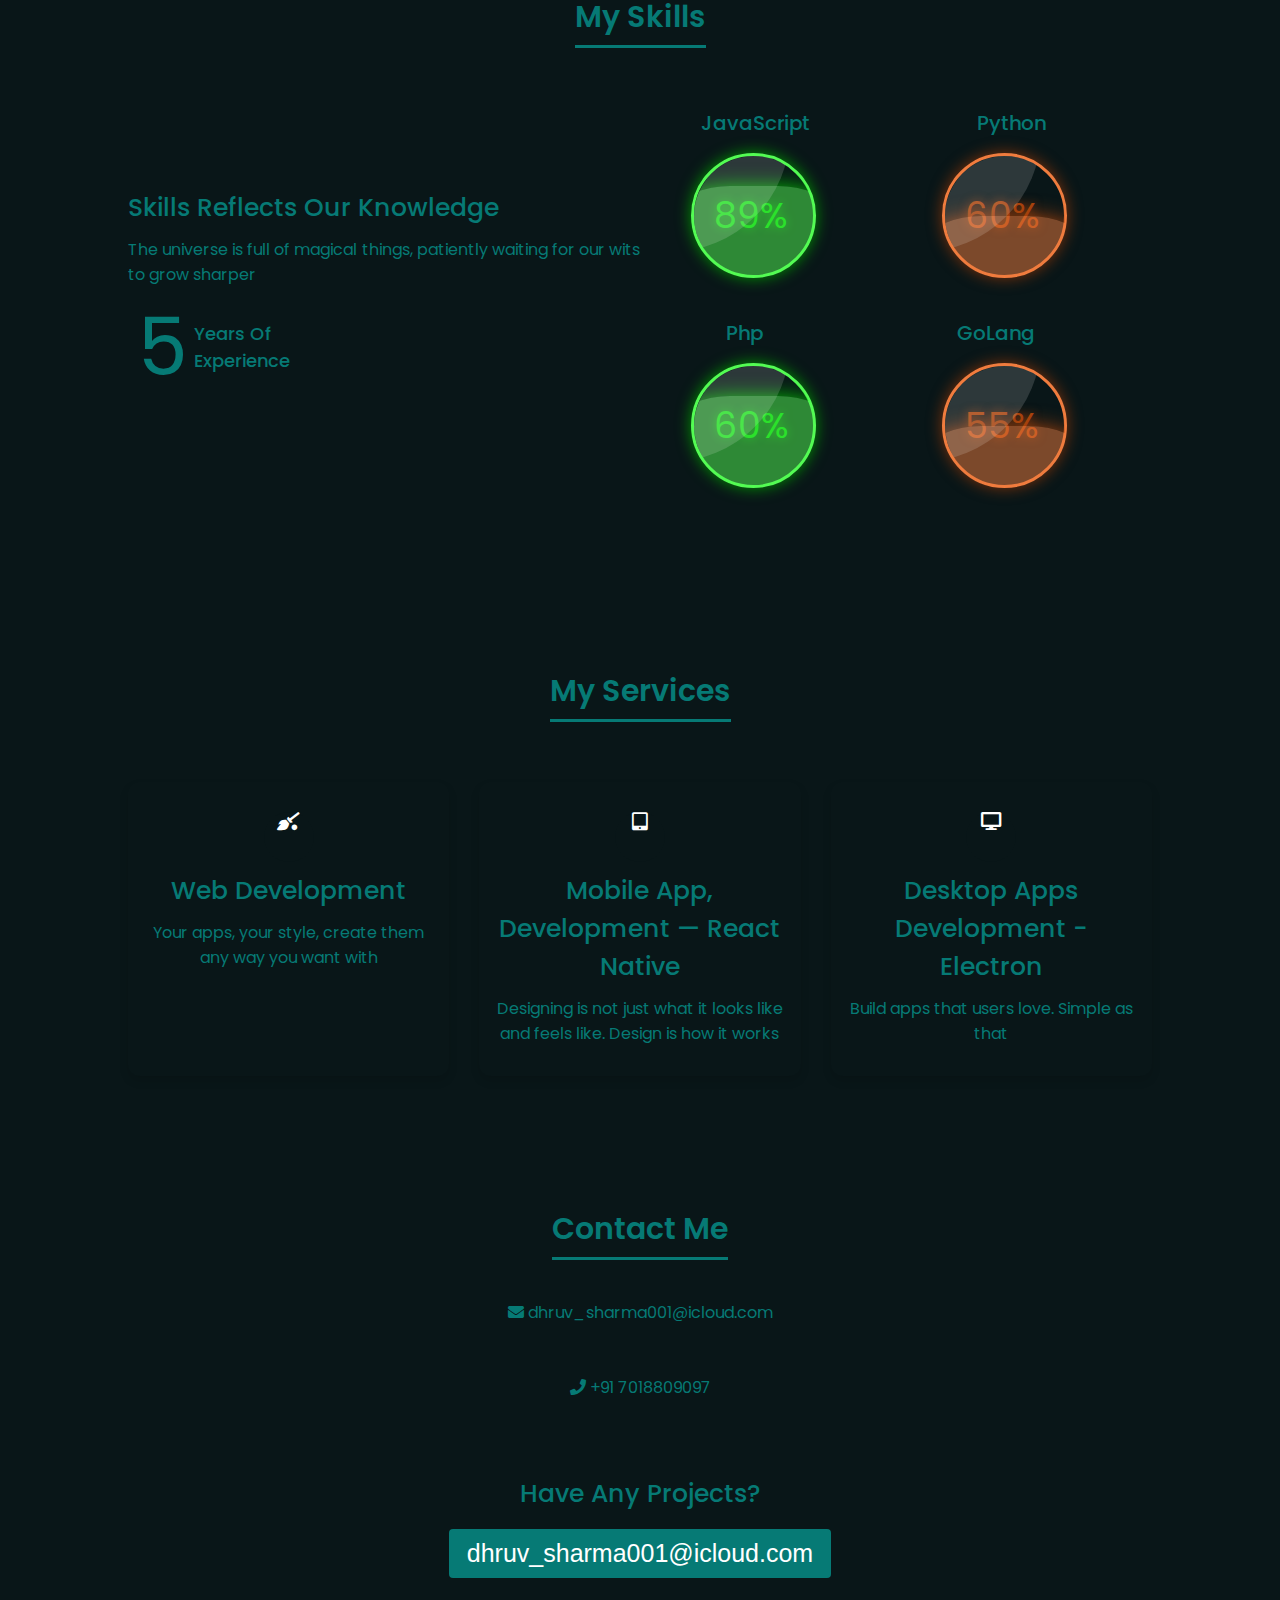
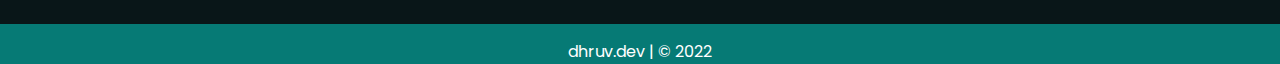
==== commit 4a5048a6: "Update index.html" ====
--- a/index.html
+++ b/index.html
@@ -227,7 +227,7 @@
   </section>
 
   <!-- Footer Section Start -->
-  <footer style="height: 40px">
+  <footer style="height: 40px; color:white;">
       dhruv.dev | © 2022
     
   </footer>
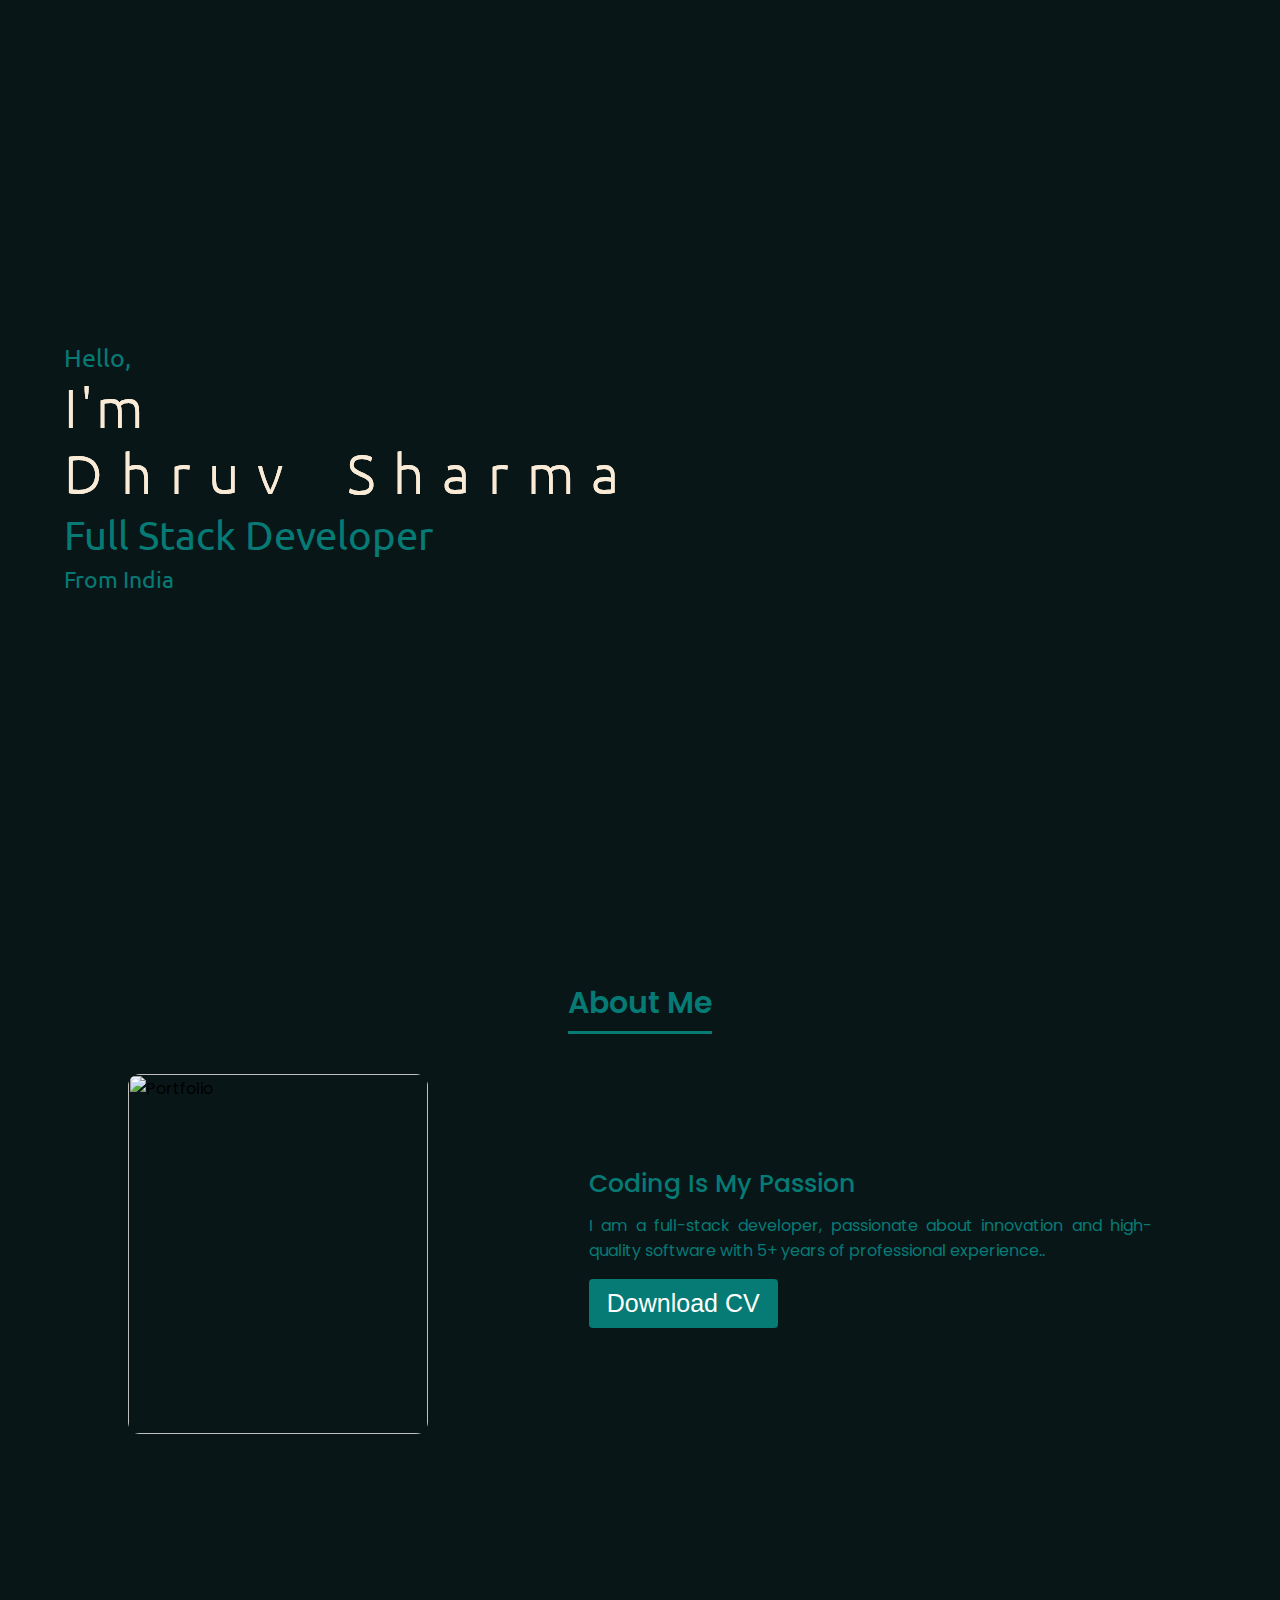
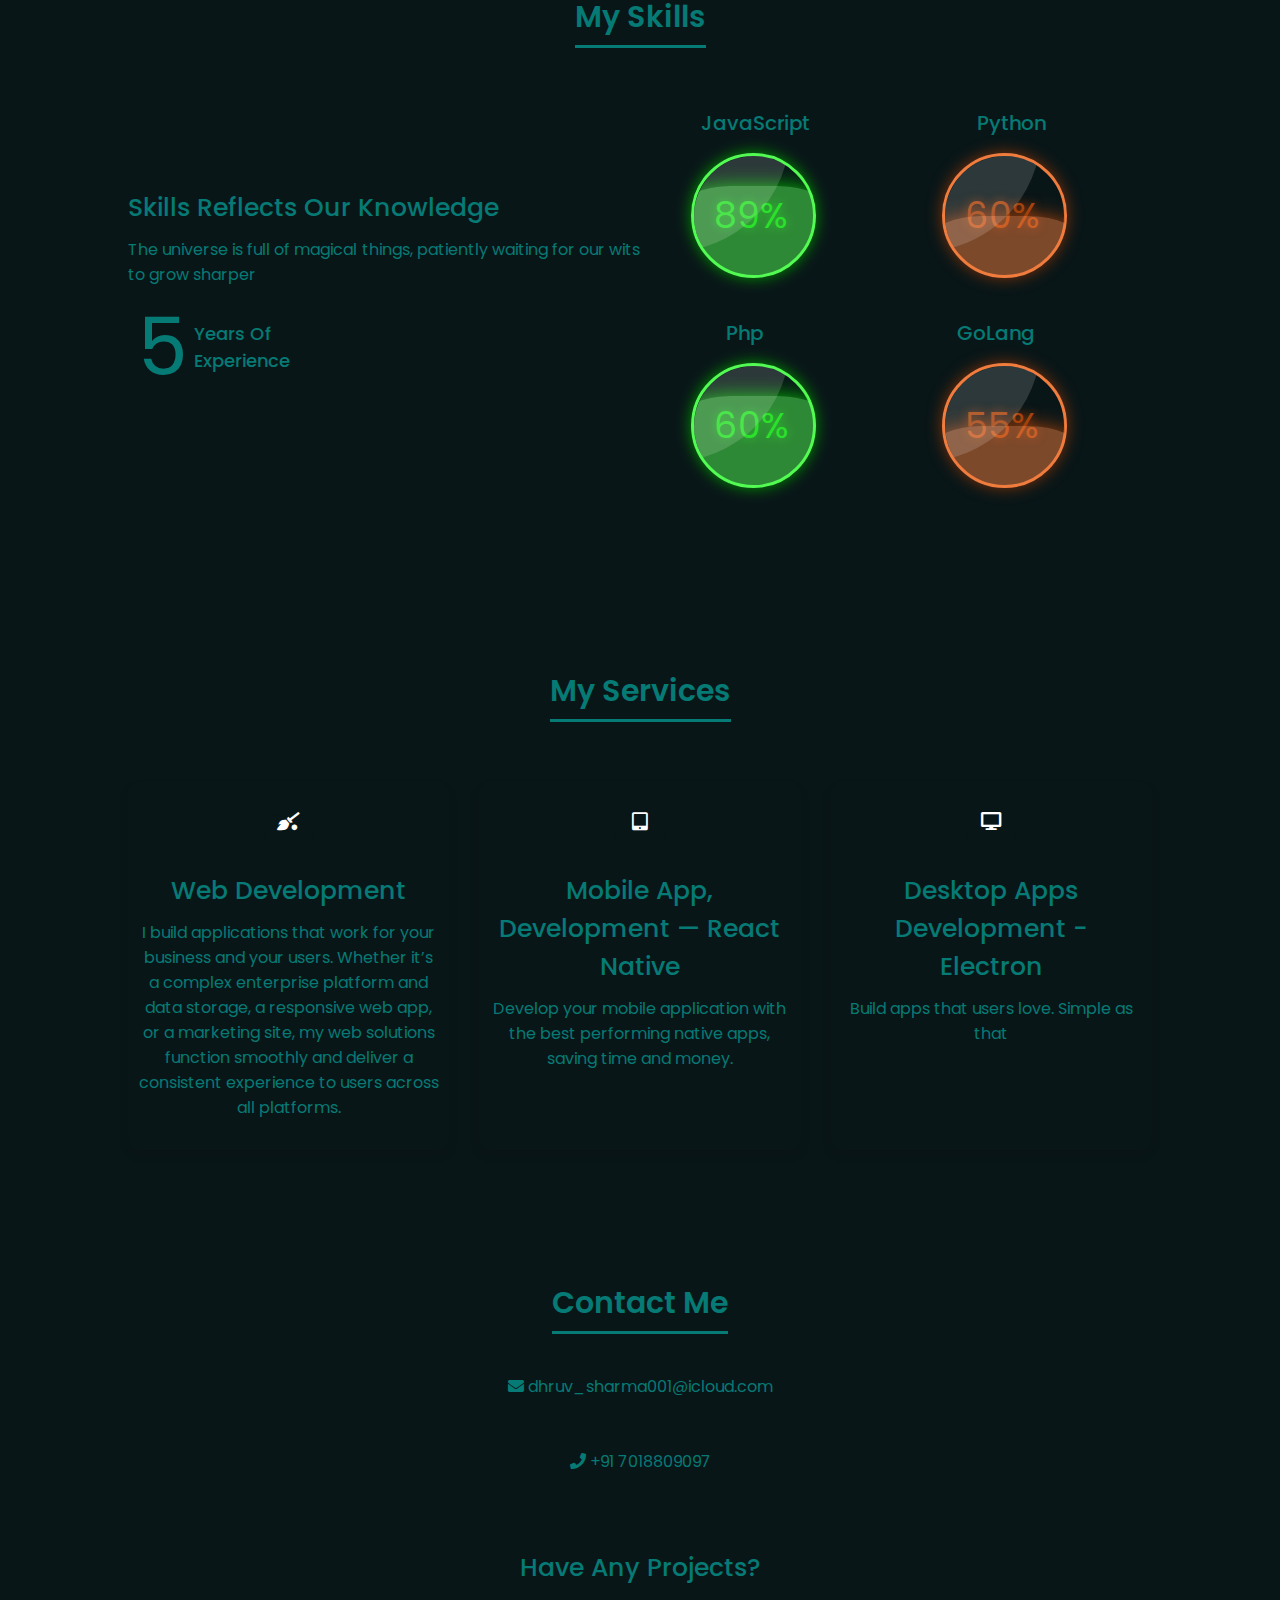
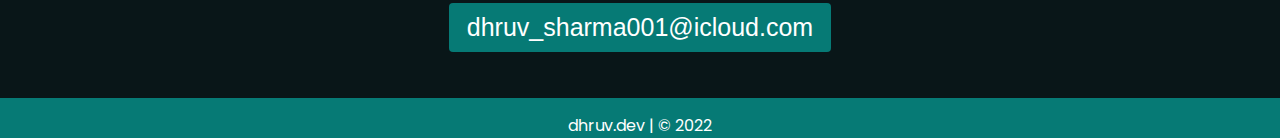
==== commit 5cd59b73: "Update index.html" ====
--- a/index.html
+++ b/index.html
@@ -88,7 +88,7 @@
           <div class="topic">Coding Is My Passion</div>
           <p>I am a full-stack developer, passionate about innovation and high-quality software with 5+ years of professional experience..</p>
           <div class="button">
-            <button onclick="window.open('images/ananthu.pdf')">Download CV</button>
+            <button onclick="window.open('images/Resume-2.pdf')">Download CV</button>
           </div>
         </div>
       </div>
@@ -172,14 +172,14 @@
             <i class="fas fa-quidditch"></i>
           </div>
           <div class="topic">Web Development</div>
-          <p>Your apps, your style, create them any way you want with</p>
+          <p>I build applications that work for your business and your users. Whether it’s a complex enterprise platform and data storage, a responsive web app, or a marketing site, my web solutions function smoothly and deliver a consistent experience to users across all platforms.</p>
         </div>
         <div class="box">
           <div class="icon">
             <i class="fas fa-tablet-alt"></i>
           </div>
           <div class="topic">Mobile App, Development — React Native</div>
-          <p>Designing is not just what it looks like and feels like. Design is how it works</p>
+          <p>Develop your mobile application with the best performing native apps, saving time and money.</p>
         </div>
         <div class="box">
           <div class="icon">
